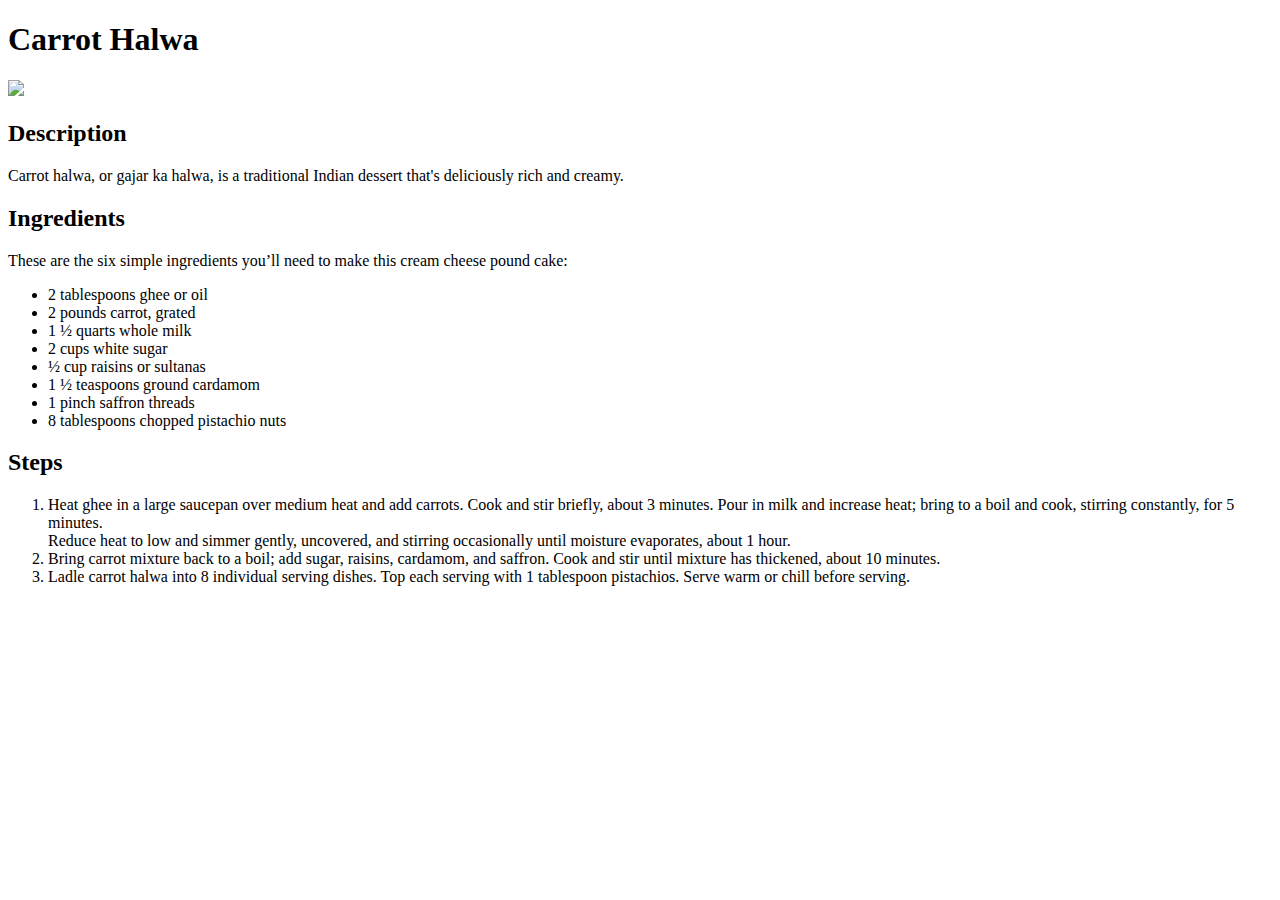
==== recipes/carrot-halwa.html @ d7ff3d74 "Add index.html and 3 recipes - Mexican hot chocolate, Cream Cheese Cake, Carrot Halwa" ====
<!DOCTYPE html>
<html lang="en">
<head>
    <meta charset="UTF-8">
    <meta name="viewport" content="width=device-width, initial-scale=1.0">
    <title>Carrot Halwa | Odin Recipes</title>
</head>
<body>
    <h1>Carrot Halwa</h1>
    <img src="https://www.allrecipes.com/thmb/pDzbAxdF72gf0Kp0bFStgfSisQs=/750x0/filters:no_upscale():max_bytes(150000):strip_icc():format(webp)/8705070-67b871d0cecc4aca99d1426a736c619a.jpg">
    
    <!-- Description of the carrot halwa-->
    <h2>Description</h2>
    <p>
        Carrot halwa, or gajar ka halwa, is a traditional Indian dessert that's deliciously rich and creamy.
    </p>

    <!-- Ingredients list -->
    <h2>Ingredients</h2>
    <p>
        These are the six simple ingredients you’ll need to make this cream cheese pound cake:
        <ul>
            <li>2 tablespoons ghee or oil</table></li>
            <li>2 pounds carrot, grated</li>
            <li>1 ½ quarts whole milk</li>
            <li>2 cups white sugar</li>
            <li>½ cup raisins or sultanas</li>
            <li>1 ½ teaspoons ground cardamom</li>
            <li>1 pinch saffron threads</li>
            <li>8 tablespoons chopped pistachio nuts</li>
        </ul>
    </p>

    <!-- Steps to make -->
    <h2>Steps</h2>
    <p>
        <ol>
            <li>Heat ghee in a large saucepan over medium heat and add carrots. Cook and stir briefly, about 3 minutes. Pour in milk and increase heat; bring to a boil and cook, stirring constantly, for 5 minutes.<br>
                Reduce heat to low and simmer gently, uncovered, and stirring occasionally until moisture evaporates, about 1 hour.</li>
            <li>Bring carrot mixture back to a boil; add sugar, raisins, cardamom, and saffron. Cook and stir until mixture has thickened, about 10 minutes.</li>
            <li>Ladle carrot halwa into 8 individual serving dishes. Top each serving with 1 tablespoon pistachios. Serve warm or chill before serving.</li>
        </ol>
    </p>
</body>
</html>
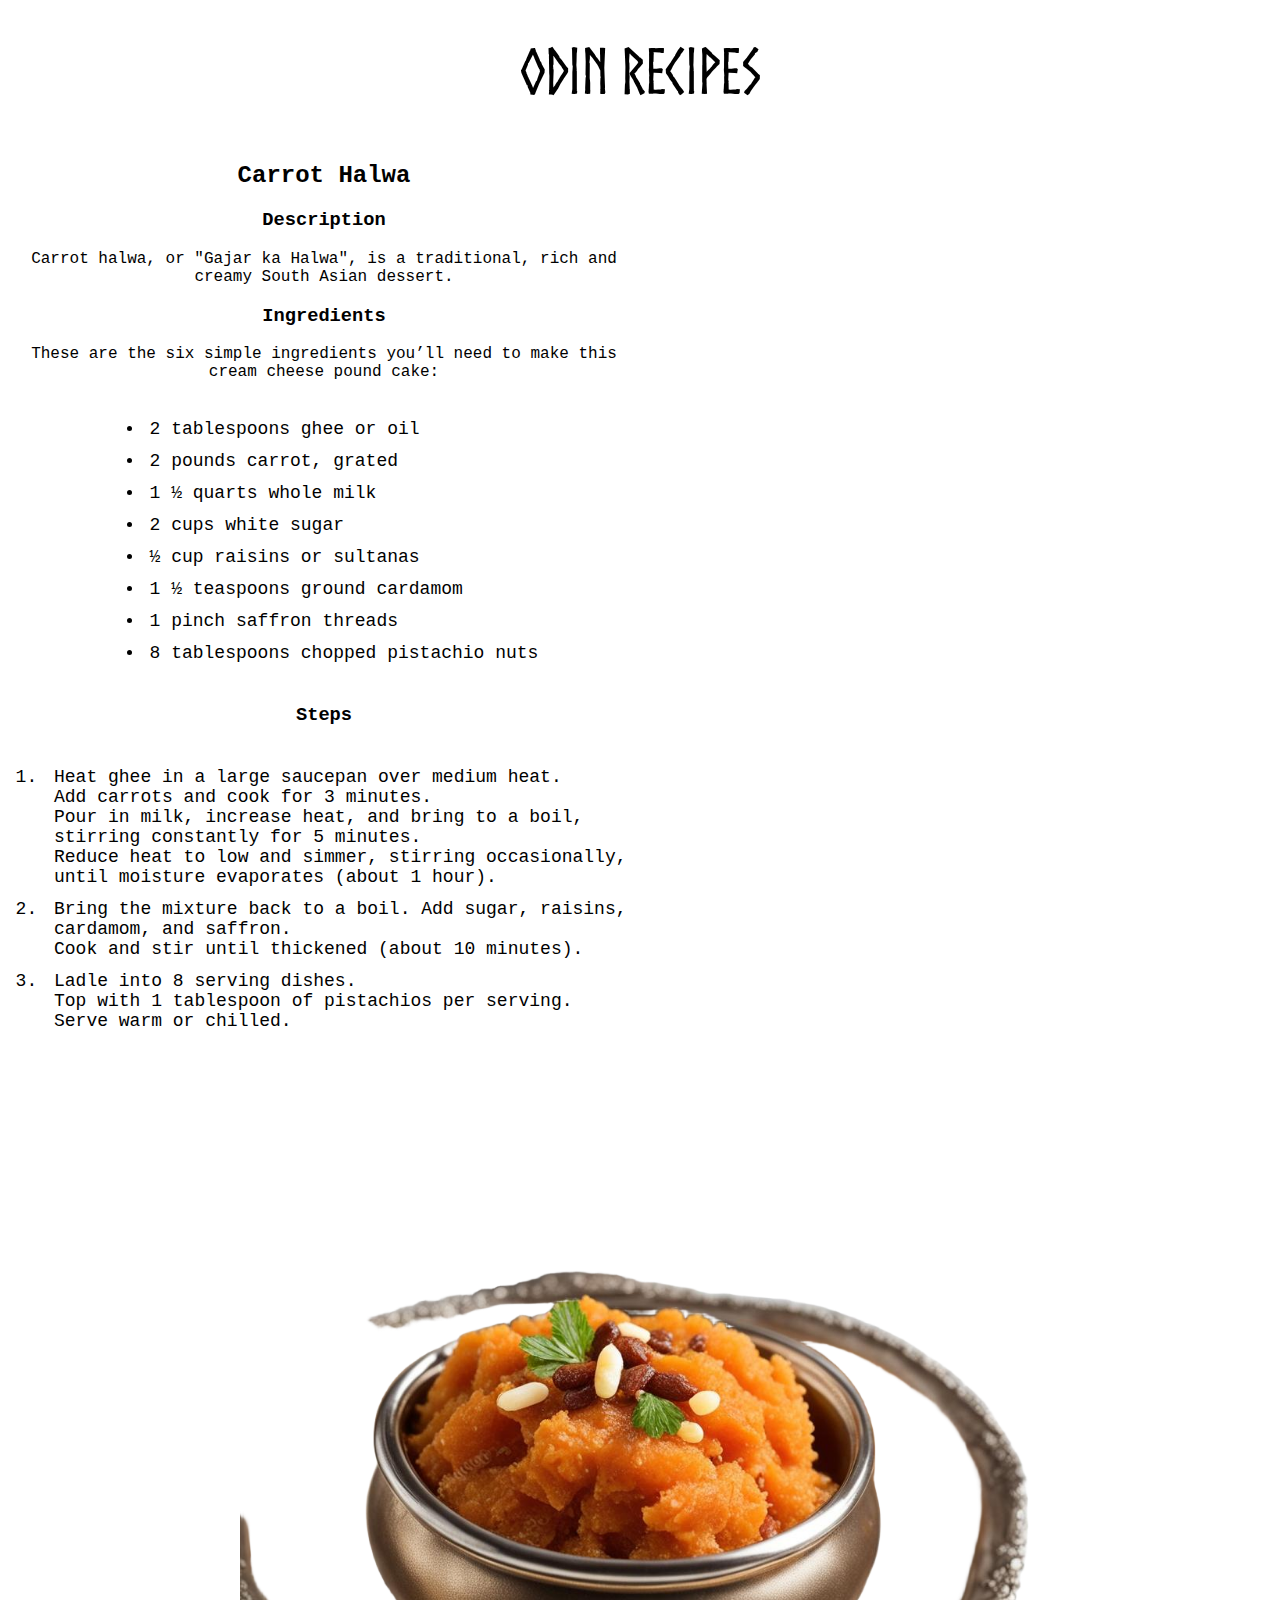
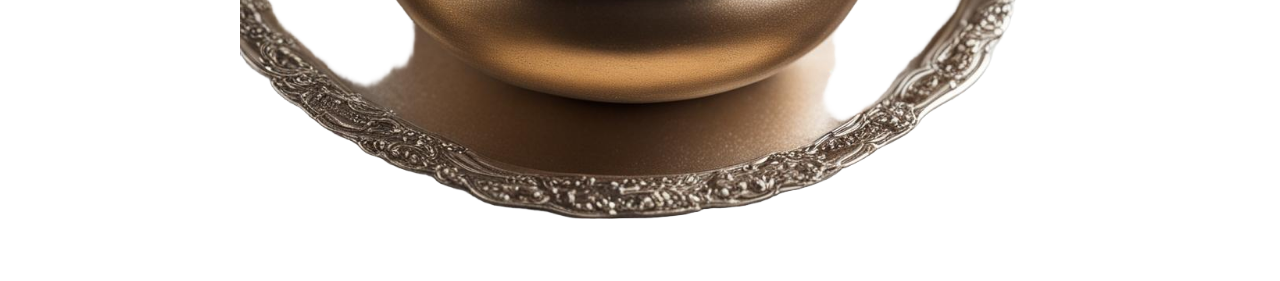
==== commit 436ba412: "Added stylesheet for better appearance" ====
--- a/recipes/carrot-halwa.html
+++ b/recipes/carrot-halwa.html
@@ -3,43 +3,61 @@
 <head>
     <meta charset="UTF-8">
     <meta name="viewport" content="width=device-width, initial-scale=1.0">
+    <link rel="stylesheet" href="../style.css">
     <title>Carrot Halwa | Odin Recipes</title>
 </head>
 <body>
-    <h1>Carrot Halwa</h1>
-    <img src="https://www.allrecipes.com/thmb/pDzbAxdF72gf0Kp0bFStgfSisQs=/750x0/filters:no_upscale():max_bytes(150000):strip_icc():format(webp)/8705070-67b871d0cecc4aca99d1426a736c619a.jpg">
+    <h1 style="font-size: 60px">Odin Recipes</h1>
     
     <!-- Description of the carrot halwa-->
-    <h2>Description</h2>
-    <p>
-        Carrot halwa, or gajar ka halwa, is a traditional Indian dessert that's deliciously rich and creamy.
-    </p>
+    <div id="container">
+        
+        <div id="column1" class="text">
 
-    <!-- Ingredients list -->
-    <h2>Ingredients</h2>
-    <p>
-        These are the six simple ingredients you’ll need to make this cream cheese pound cake:
-        <ul>
-            <li>2 tablespoons ghee or oil</table></li>
-            <li>2 pounds carrot, grated</li>
-            <li>1 ½ quarts whole milk</li>
-            <li>2 cups white sugar</li>
-            <li>½ cup raisins or sultanas</li>
-            <li>1 ½ teaspoons ground cardamom</li>
-            <li>1 pinch saffron threads</li>
-            <li>8 tablespoons chopped pistachio nuts</li>
-        </ul>
-    </p>
+            <h2>Carrot Halwa</h2>
+                    
+            <h3>Description</h3>
+            <p>
+                Carrot halwa, or "Gajar ka Halwa", is a traditional, rich and creamy South Asian dessert.
+            </p>
 
-    <!-- Steps to make -->
-    <h2>Steps</h2>
-    <p>
-        <ol>
-            <li>Heat ghee in a large saucepan over medium heat and add carrots. Cook and stir briefly, about 3 minutes. Pour in milk and increase heat; bring to a boil and cook, stirring constantly, for 5 minutes.<br>
-                Reduce heat to low and simmer gently, uncovered, and stirring occasionally until moisture evaporates, about 1 hour.</li>
-            <li>Bring carrot mixture back to a boil; add sugar, raisins, cardamom, and saffron. Cook and stir until mixture has thickened, about 10 minutes.</li>
-            <li>Ladle carrot halwa into 8 individual serving dishes. Top each serving with 1 tablespoon pistachios. Serve warm or chill before serving.</li>
-        </ol>
-    </p>
+            <!-- Ingredients list -->
+            <h3>Ingredients</h3>
+            <p>
+                These are the six simple ingredients you’ll need to make this cream cheese pound cake:
+                <ul class="list">
+                    <li>2 tablespoons ghee or oil</table></li>
+                    <li>2 pounds carrot, grated</li>
+                    <li>1 ½ quarts whole milk</li>
+                    <li>2 cups white sugar</li>
+                    <li>½ cup raisins or sultanas</li>
+                    <li>1 ½ teaspoons ground cardamom</li>
+                    <li>1 pinch saffron threads</li>
+                    <li>8 tablespoons chopped pistachio nuts</li>
+                </ul>
+            </p>
+
+            <!-- Steps to make -->
+            <h3>Steps</h3>
+            <p>
+                <ol class="list">
+                    <li>Heat ghee in a large saucepan over medium heat.<br>
+                        Add carrots and cook for 3 minutes.<br>
+                        Pour in milk, increase heat, and bring to a boil, stirring constantly for 5 minutes.<br>
+                        Reduce heat to low and simmer, stirring occasionally, until moisture evaporates (about 1 hour).</li>
+
+                    <li>Bring the mixture back to a boil. Add sugar, raisins, cardamom, and saffron.<br>
+                        Cook and stir until thickened (about 10 minutes).</li>
+
+                    <li>Ladle into 8 serving dishes.<br>
+                        Top with 1 tablespoon of pistachios per serving. Serve warm or chilled.</li>
+                </ol>
+            </p>
+        </div>
+
+        <div class="colunm2">
+            <img src="../images/carrot-halwa.png" alt="gajar ka halwa" height="800" width="800">
+        </div>
+    </div>
 </body>
 </html>--- a/style.css
+++ b/style.css
@@ -0,0 +1,43 @@
+@font-face {
+    font-family: 'Norse';
+    src: url('Norse-Font.otf');
+}
+
+h1 {
+    font-family: 'Norse', 'Courier New', sans-serif;
+    font-size: 60px;
+}
+
+.text {
+    font-family: 'Lucida Console', 'Courier New', sans-serif;
+}
+
+body {
+    text-align: center;
+}
+
+#container {
+    width: 100%;
+}
+
+#column1,
+#column2 {
+    width: 50%;
+    float: left;
+}
+
+div#container {
+    text-align: center;
+}
+
+ol.list,
+ul.list {
+    font-family: 'Lucida Console', 'Courier New', sans-serif;
+    display: inline-block;
+    text-align: left;
+}
+
+.list li {
+    padding: 6px;
+    font-size: large;
+}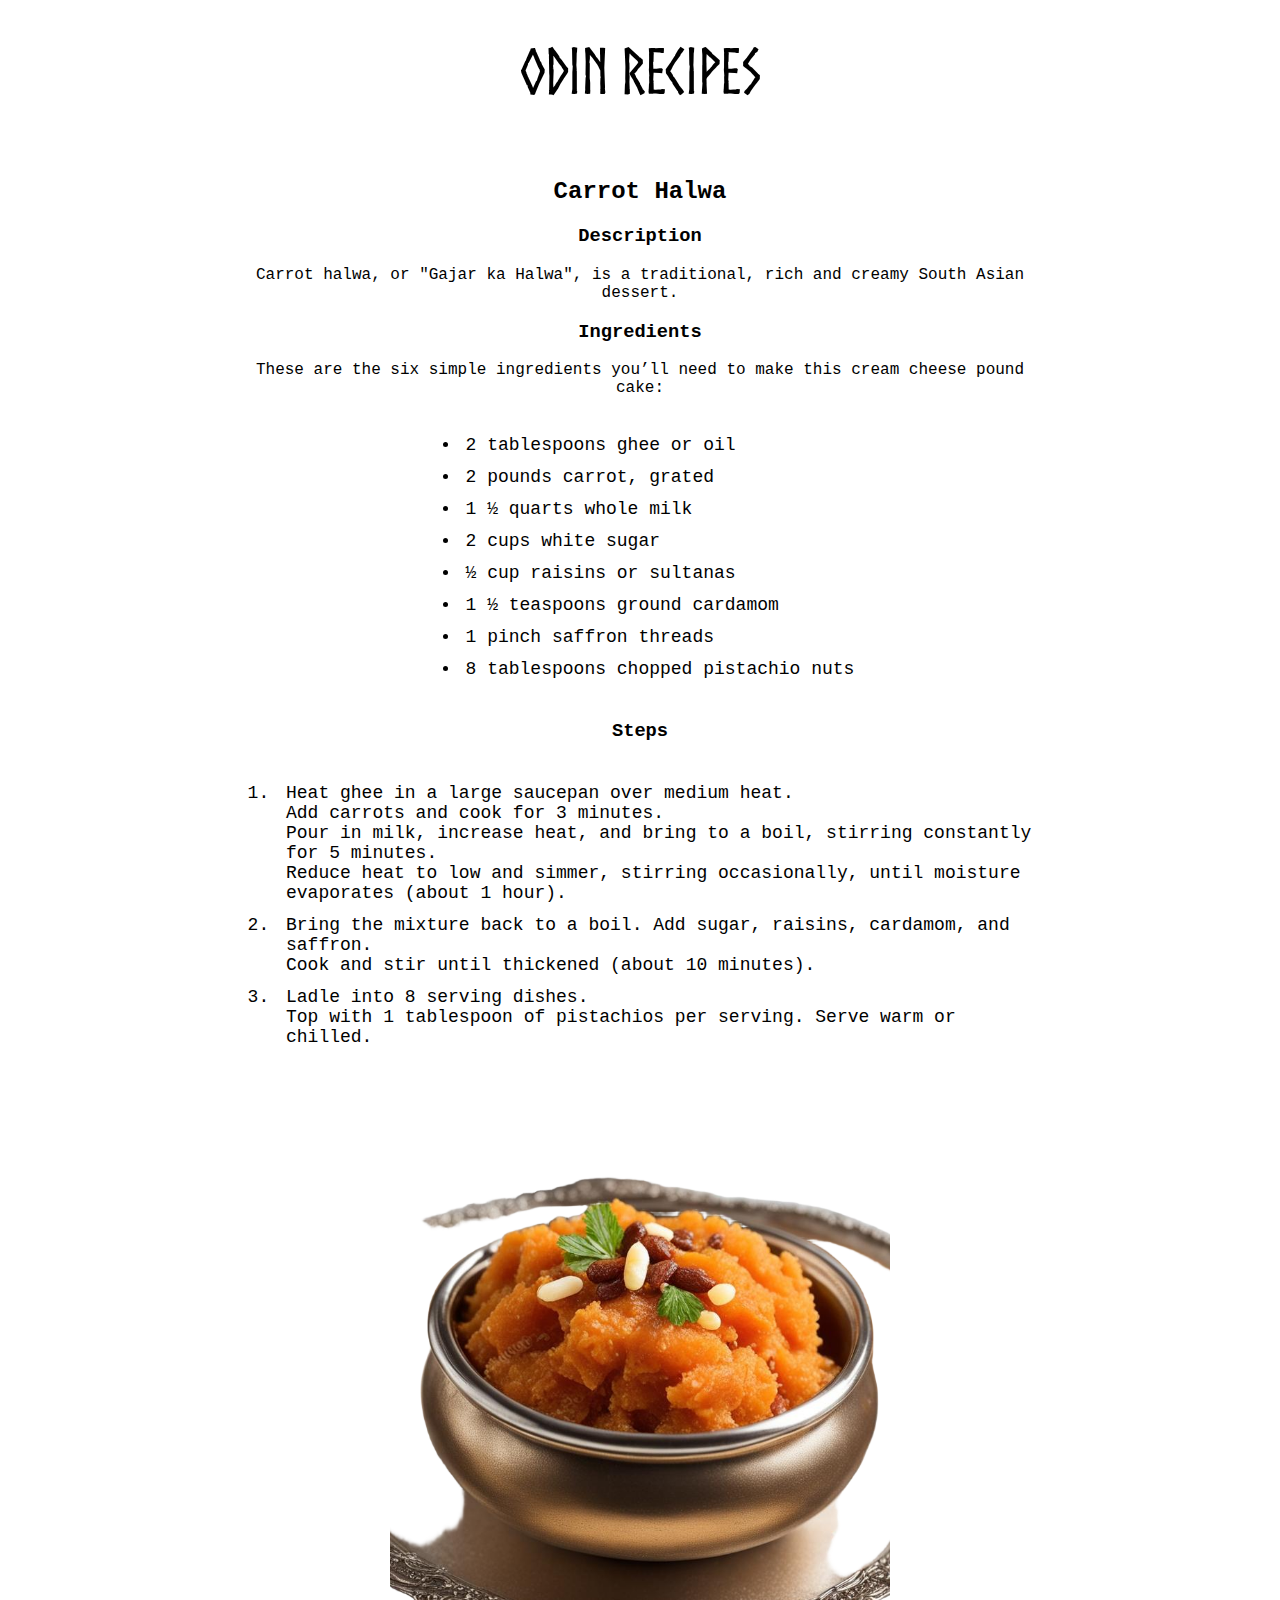
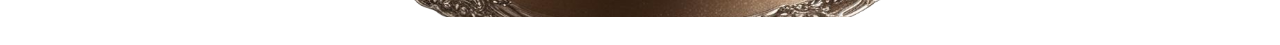
==== commit 17d565d7: "Edited layout" ====
--- a/recipes/carrot-halwa.html
+++ b/recipes/carrot-halwa.html
@@ -10,54 +10,52 @@
     <h1 style="font-size: 60px">Odin Recipes</h1>
     
     <!-- Description of the carrot halwa-->
-    <div id="container">
         
-        <div id="column1" class="text">
+    <div id="column1" class="text">
 
-            <h2>Carrot Halwa</h2>
-                    
-            <h3>Description</h3>
-            <p>
-                Carrot halwa, or "Gajar ka Halwa", is a traditional, rich and creamy South Asian dessert.
-            </p>
+        <h2>Carrot Halwa</h2>
+                
+        <h3>Description</h3>
+        <p>
+            Carrot halwa, or "Gajar ka Halwa", is a traditional, rich and creamy South Asian dessert.
+        </p>
 
-            <!-- Ingredients list -->
-            <h3>Ingredients</h3>
-            <p>
-                These are the six simple ingredients you’ll need to make this cream cheese pound cake:
-                <ul class="list">
-                    <li>2 tablespoons ghee or oil</table></li>
-                    <li>2 pounds carrot, grated</li>
-                    <li>1 ½ quarts whole milk</li>
-                    <li>2 cups white sugar</li>
-                    <li>½ cup raisins or sultanas</li>
-                    <li>1 ½ teaspoons ground cardamom</li>
-                    <li>1 pinch saffron threads</li>
-                    <li>8 tablespoons chopped pistachio nuts</li>
-                </ul>
-            </p>
+        <!-- Ingredients list -->
+        <h3>Ingredients</h3>
+        <p>
+            These are the six simple ingredients you’ll need to make this cream cheese pound cake:
+            <ul class="list">
+                <li>2 tablespoons ghee or oil</table></li>
+                <li>2 pounds carrot, grated</li>
+                <li>1 ½ quarts whole milk</li>
+                <li>2 cups white sugar</li>
+                <li>½ cup raisins or sultanas</li>
+                <li>1 ½ teaspoons ground cardamom</li>
+                <li>1 pinch saffron threads</li>
+                <li>8 tablespoons chopped pistachio nuts</li>
+            </ul>
+        </p>
 
-            <!-- Steps to make -->
-            <h3>Steps</h3>
-            <p>
-                <ol class="list">
-                    <li>Heat ghee in a large saucepan over medium heat.<br>
-                        Add carrots and cook for 3 minutes.<br>
-                        Pour in milk, increase heat, and bring to a boil, stirring constantly for 5 minutes.<br>
-                        Reduce heat to low and simmer, stirring occasionally, until moisture evaporates (about 1 hour).</li>
+        <!-- Steps to make -->
+        <h3>Steps</h3>
+        <p>
+            <ol class="list">
+                <li>Heat ghee in a large saucepan over medium heat.<br>
+                    Add carrots and cook for 3 minutes.<br>
+                    Pour in milk, increase heat, and bring to a boil, stirring constantly for 5 minutes.<br>
+                    Reduce heat to low and simmer, stirring occasionally, until moisture evaporates (about 1 hour).</li>
 
-                    <li>Bring the mixture back to a boil. Add sugar, raisins, cardamom, and saffron.<br>
-                        Cook and stir until thickened (about 10 minutes).</li>
+                <li>Bring the mixture back to a boil. Add sugar, raisins, cardamom, and saffron.<br>
+                    Cook and stir until thickened (about 10 minutes).</li>
 
-                    <li>Ladle into 8 serving dishes.<br>
-                        Top with 1 tablespoon of pistachios per serving. Serve warm or chilled.</li>
-                </ol>
-            </p>
-        </div>
+                <li>Ladle into 8 serving dishes.<br>
+                    Top with 1 tablespoon of pistachios per serving. Serve warm or chilled.</li>
+            </ol>
+        </p>
+    </div>
 
-        <div class="colunm2">
-            <img src="../images/carrot-halwa.png" alt="gajar ka halwa" height="800" width="800">
-        </div>
+    <div id="column2">
+        <img src="../images/carrot-halwa.png" alt="gajar ka halwa" height="500" width="500">
     </div>
 </body>
 </html>--- a/style.css
+++ b/style.css
@@ -1,6 +1,10 @@
 @font-face {
     font-family: 'Norse';
     src: url('Norse-Font.otf');
+}
+
+* {
+    box-sizing: border-box;
 }
 
 h1 {
@@ -16,18 +20,12 @@
     text-align: center;
 }
 
-#container {
-    width: 100%;
-}
-
 #column1,
 #column2 {
-    width: 50%;
-    float: left;
-}
-
-div#container {
-    text-align: center;
+    vertical-align: top;
+    width: 800px;
+    display: inline-block;
+    margin: 16px;
 }
 
 ol.list,
